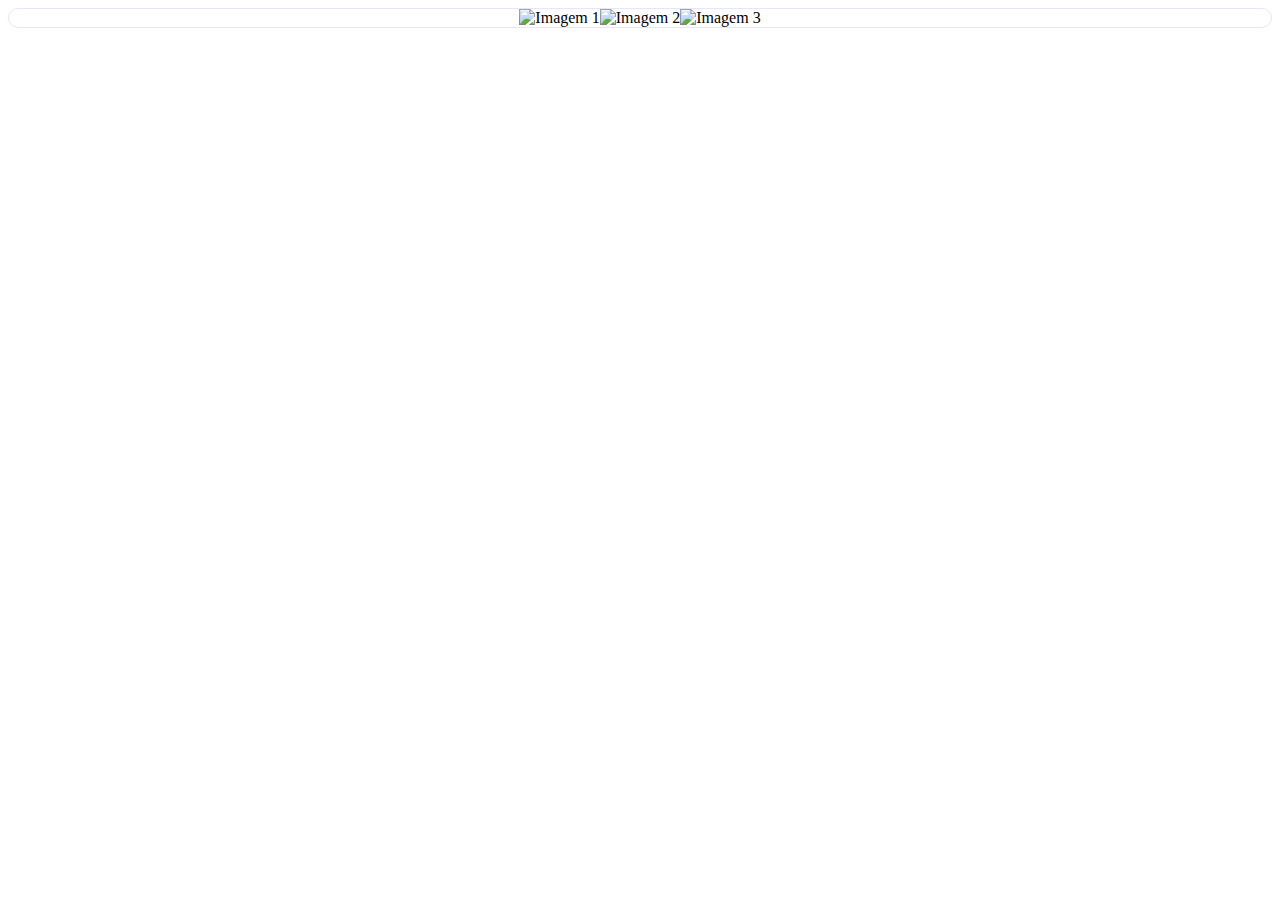
==== carrossel.html @ a9150f8e "Add files via upload" ====
<!DOCTYPE html>
<html lang="pt-br">
<head>
  <meta charset="UTF-8">
  <meta name="viewport" content="width=device-width, initial-scale=1.0">
  <title>Carrossel de Imagens Automático</title>
  <style>
    /* Container do carrossel */
    .carrossel-container {
      display: flex;
      justify-content: center;
      overflow: hidden;
      border-radius: 15px;
      border: 1px solid lavender;

    }

    /* Container das imagens */
    .carrossel-imagens {
      display: flex;
      transition: transform 1s ease-in-out;
    }

    /* Imagens do carrossel */
    .carrossel-imagens img {
      width: 100%;
    }
  </style>
</head>
<body>
  <!-- Carrossel -->
  <div class="carrossel-container">
    <div class="carrossel-imagens">
      <img src="fotos/img1.jpeg" alt="Imagem 1">
      <img src="fotos/img2.jpeg" alt="Imagem 2">
      <img src="fotos/img3.jpeg" alt="Imagem 3">
    </div>
  </div>

  <script>
    let index = 0;
    const imagens = document.querySelector('.carrossel-imagens');
    const totalImagens = document.querySelectorAll('.carrossel-imagens img').length;

    // Função para mover o carrossel para a próxima imagem
    function moverCarrossel() {
      index++;
      if (index >= totalImagens) {
        index = 0; // Voltar para a primeira imagem após a última
      }
      const deslocamento = -index * 100; // Mover as imagens para a esquerda
      imagens.style.transform = `translateX(${deslocamento}%)`;
    }

    // Mover automaticamente a cada 3 segundos
    setInterval(moverCarrossel, 3000);
  </script>

</body>
</html>
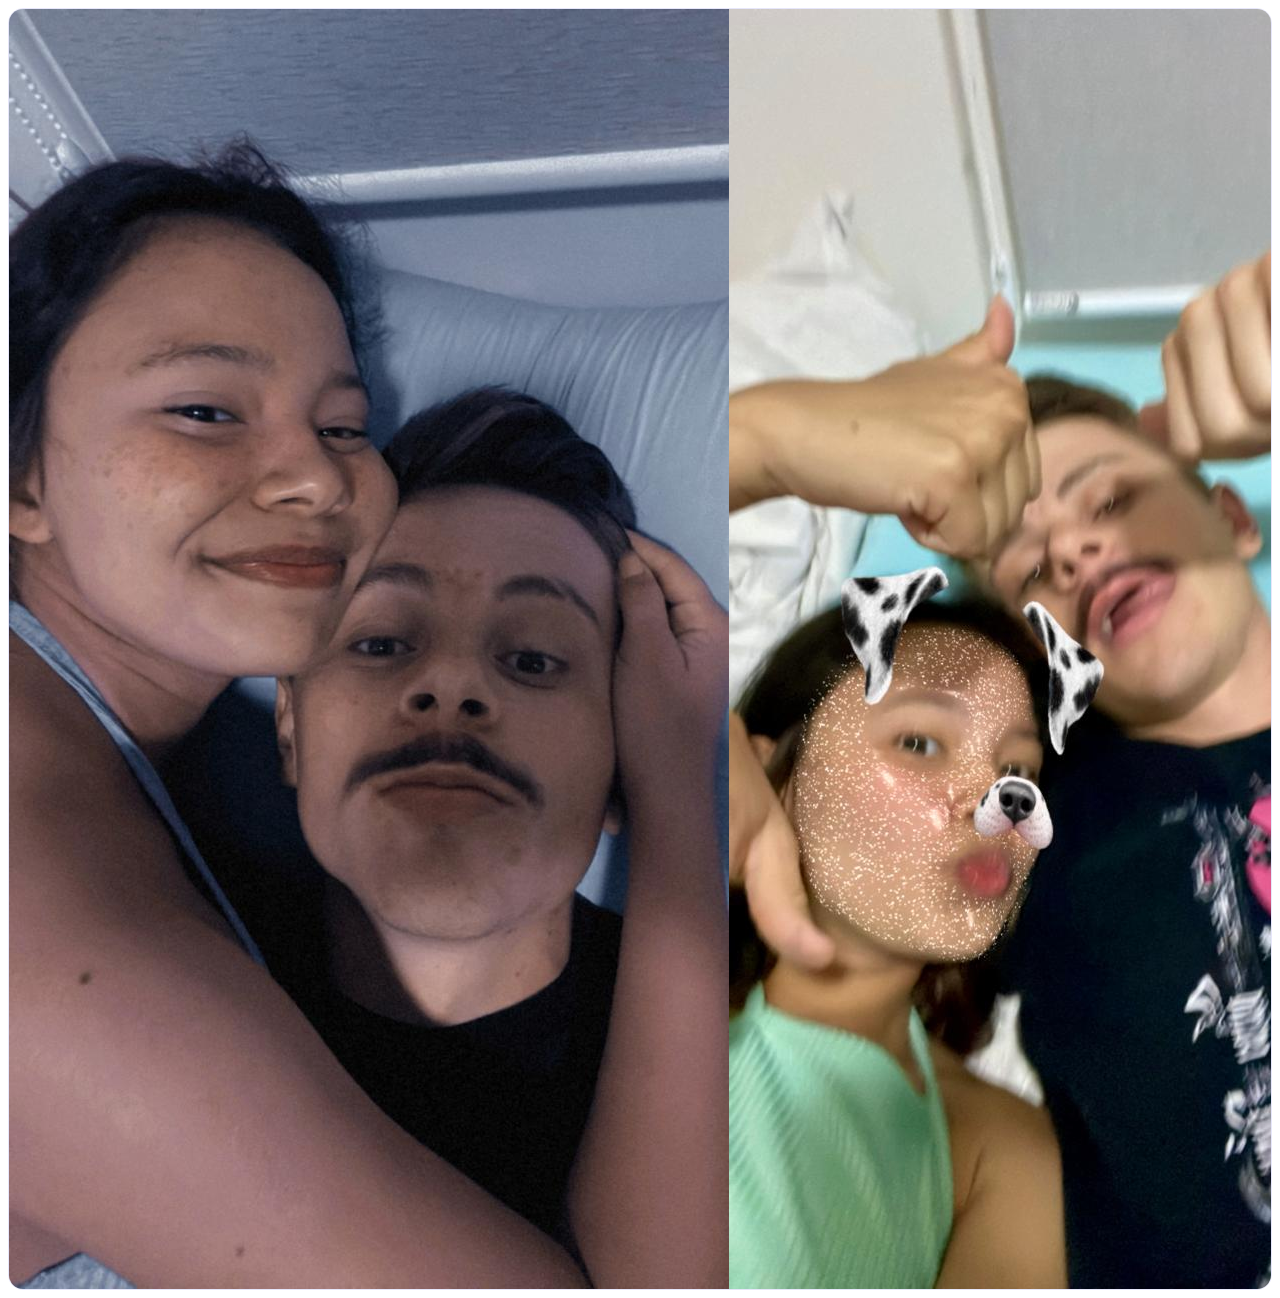
==== commit ec346ba6: "Update carrossel.html" ====
--- a/carrossel.html
+++ b/carrossel.html
@@ -31,9 +31,9 @@
   <!-- Carrossel -->
   <div class="carrossel-container">
     <div class="carrossel-imagens">
-      <img src="fotos/img1.jpeg" alt="Imagem 1">
-      <img src="fotos/img2.jpeg" alt="Imagem 2">
-      <img src="fotos/img3.jpeg" alt="Imagem 3">
+      <img src="img1.jpeg" alt="Imagem 1">
+      <img src="img2.jpeg" alt="Imagem 2">
+      <img src="img3.jpeg" alt="Imagem 3">
     </div>
   </div>
 
